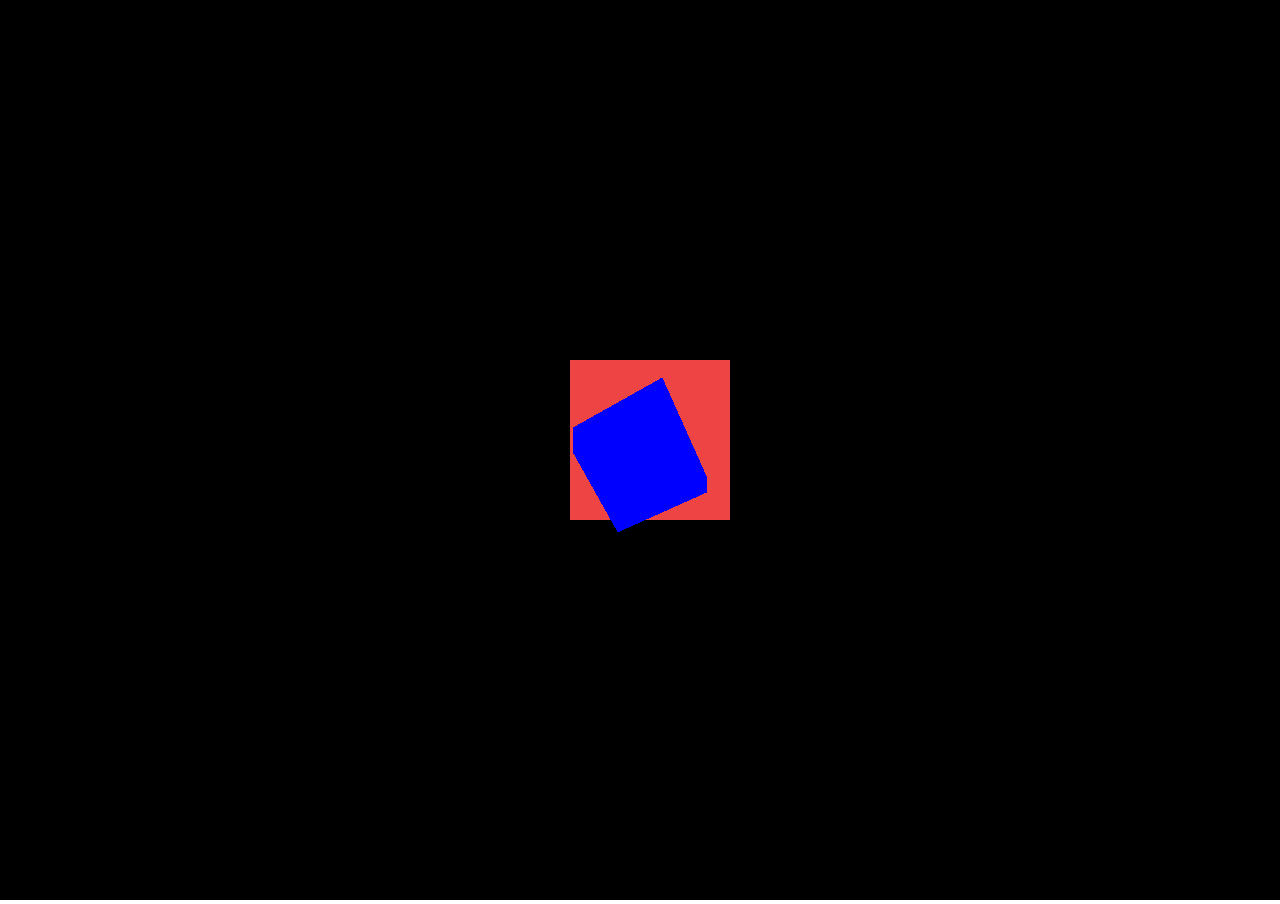
==== index.html @ 886a1a65 "correction des conflits" ====
<!DOCTYPE html>
<html>
	<head>
		<title>Senord</title>
		<link rel="stylesheet" type="text/css" href="css/style.css">
	</head>
	<body>
		
		<script src="assets/three.min.js"></script>
		<script src="js/Enemy.js"></script>
		<script src="js/main.js"></script>
		<script src="js/Player.js"></script>
		<script src="js/Turret.js"></script>
	</body>
</html>
---- css/style.css ----
body{
	padding: 0;
	margin:0;
	overflow: hidden;
}
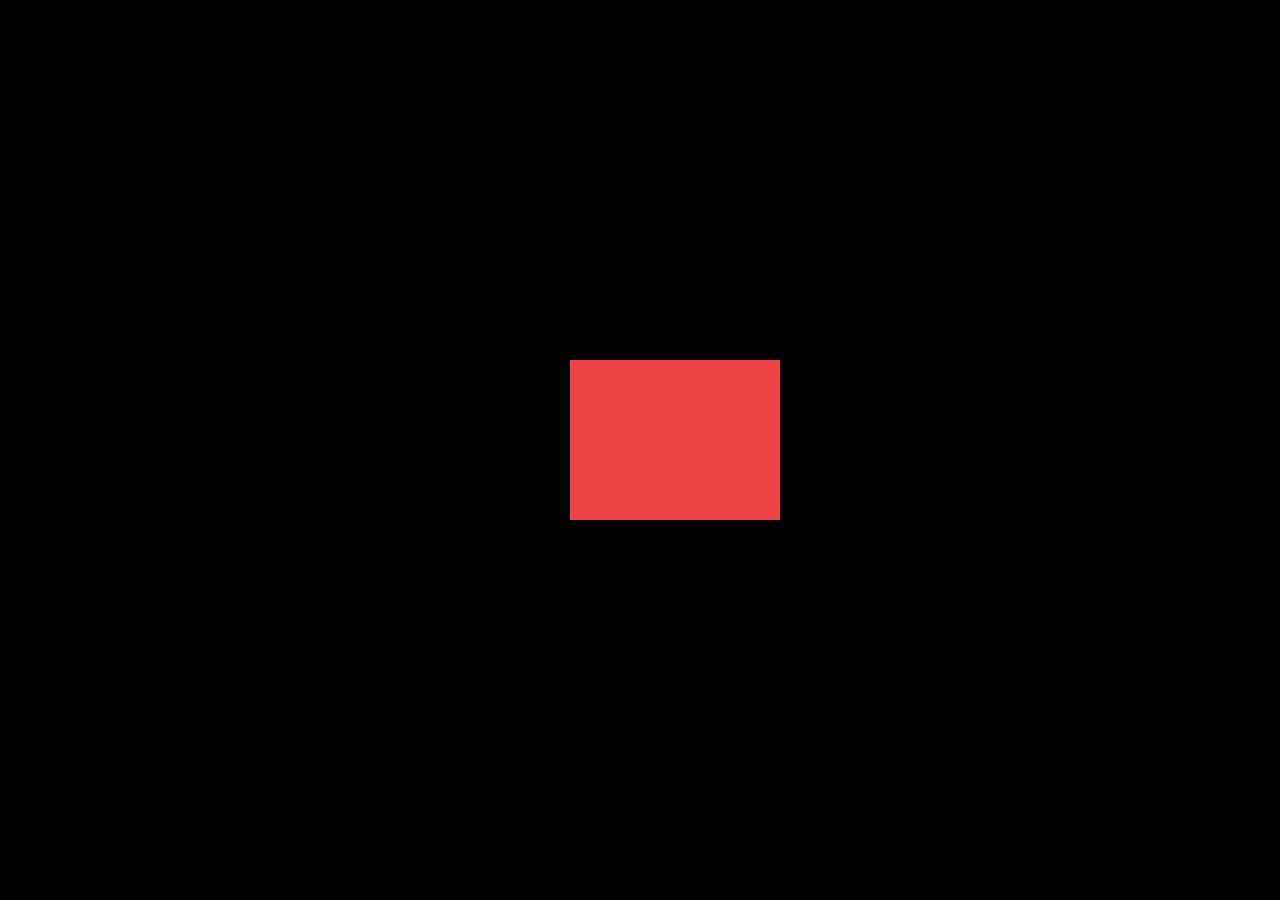
==== commit 877eb708: "Lien entre Update et Render sur Enemy et game" ====
--- a/index.html
+++ b/index.html
@@ -8,8 +8,9 @@
 		
 		<script src="assets/three.min.js"></script>
 		<script src="js/Enemy.js"></script>
+		<script src="js/Player.js"></script>
+		<script src="js/game.js"></script>
 		<script src="js/main.js"></script>
-		<script src="js/Player.js"></script>
 		<script src="js/Turret.js"></script>
 	</body>
 </html>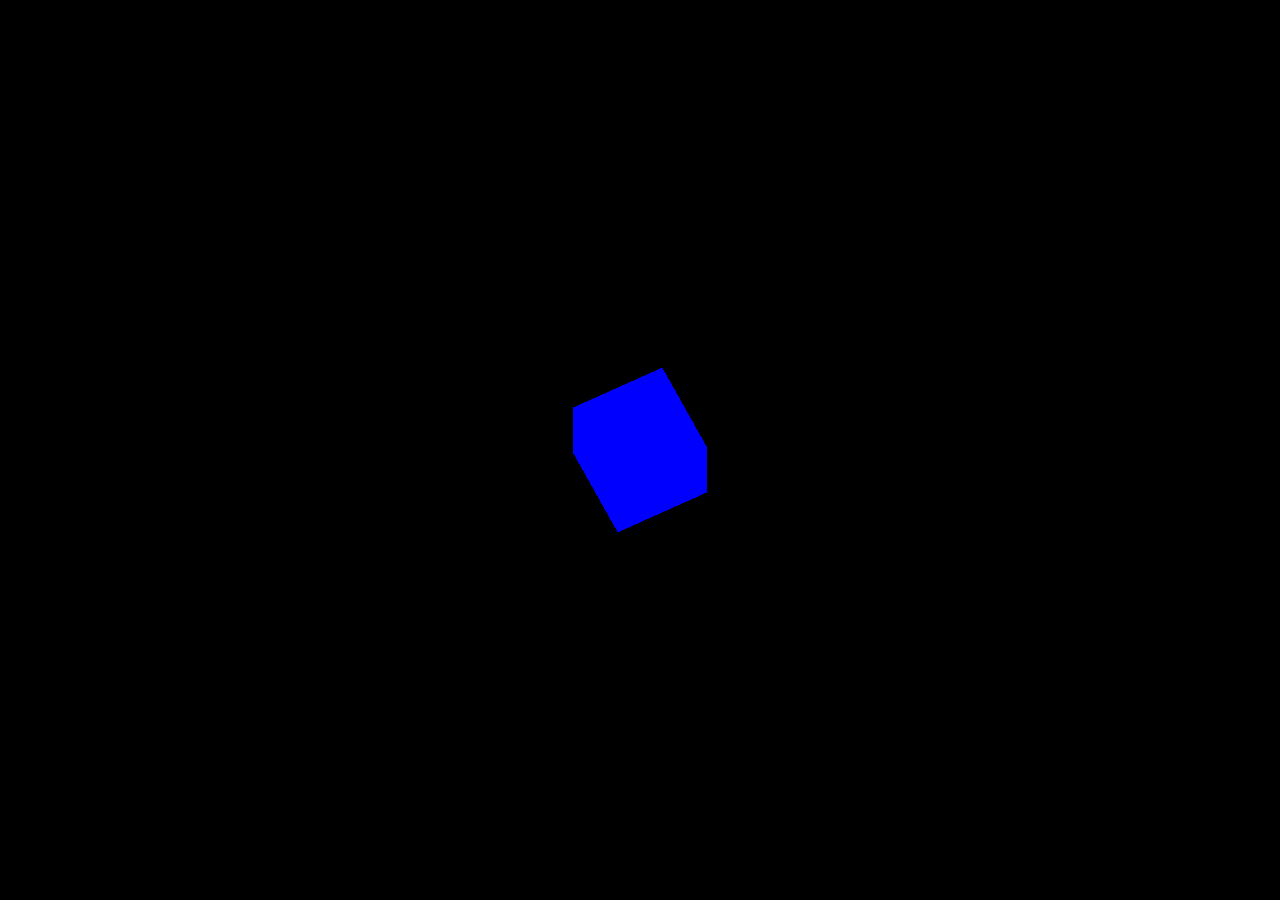
==== commit e542bcb3: "gestion des inputs" ====
--- a/index.html
+++ b/index.html
@@ -9,8 +9,10 @@
 		<script src="assets/three.min.js"></script>
 		<script src="js/Enemy.js"></script>
 		<script src="js/Player.js"></script>
+		<script src="js/Turret.js"></script>
+		<script src="js/inputs.js"></script>
 		<script src="js/game.js"></script>
 		<script src="js/main.js"></script>
-		<script src="js/Turret.js"></script>
+
 	</body>
 </html>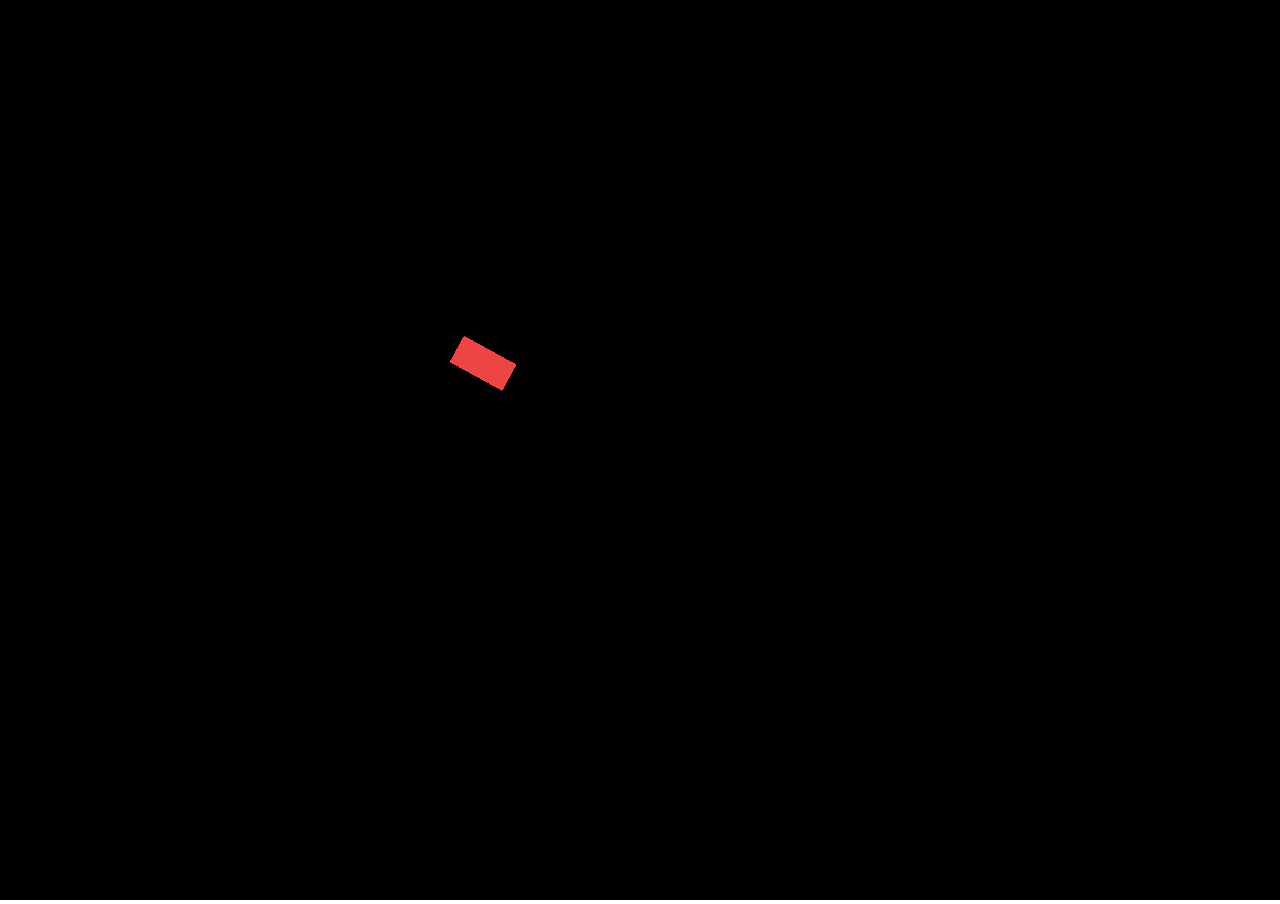
==== commit cde2c8f7: "Direction des vaisseaux + base classe Bullet" ====
--- a/index.html
+++ b/index.html
@@ -7,6 +7,8 @@
 	<body>
 		
 		<script src="assets/three.min.js"></script>
+		<script src="js/utils.js"></script>
+		<script src="js/Bullet.js"></script>
 		<script src="js/Enemy.js"></script>
 		<script src="js/Player.js"></script>
 		<script src="js/Turret.js"></script>
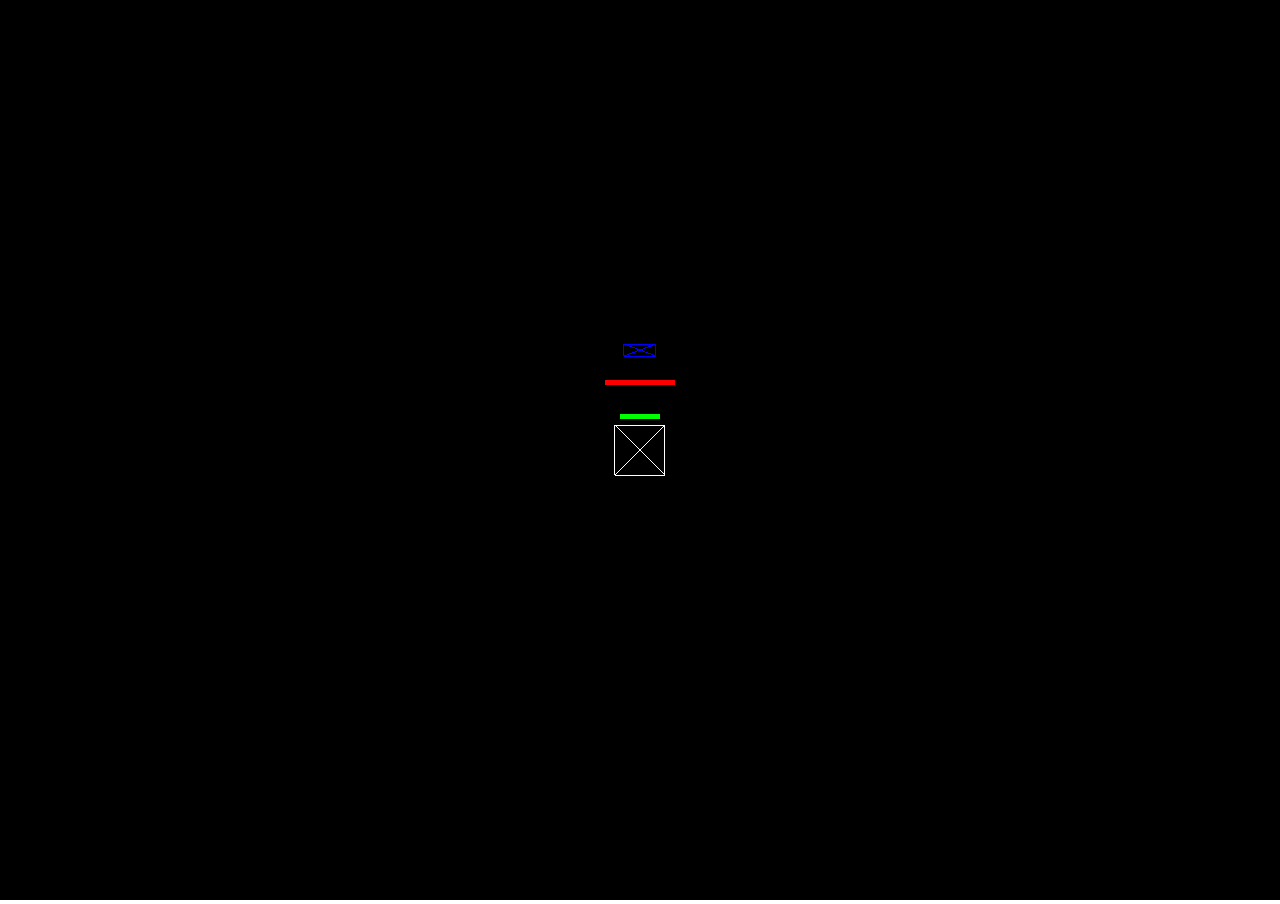
==== commit 647913d4: "création de la Factory qui génére les tourelles" ====
--- a/index.html
+++ b/index.html
@@ -12,6 +12,7 @@
 		<script src="js/Enemy.js"></script>
 		<script src="js/Player.js"></script>
 		<script src="js/Turret.js"></script>
+		<script src="js/Factory.js"></script>
 		<script src="js/inputs.js"></script>
 		<script src="js/game.js"></script>
 		<script src="js/main.js"></script>
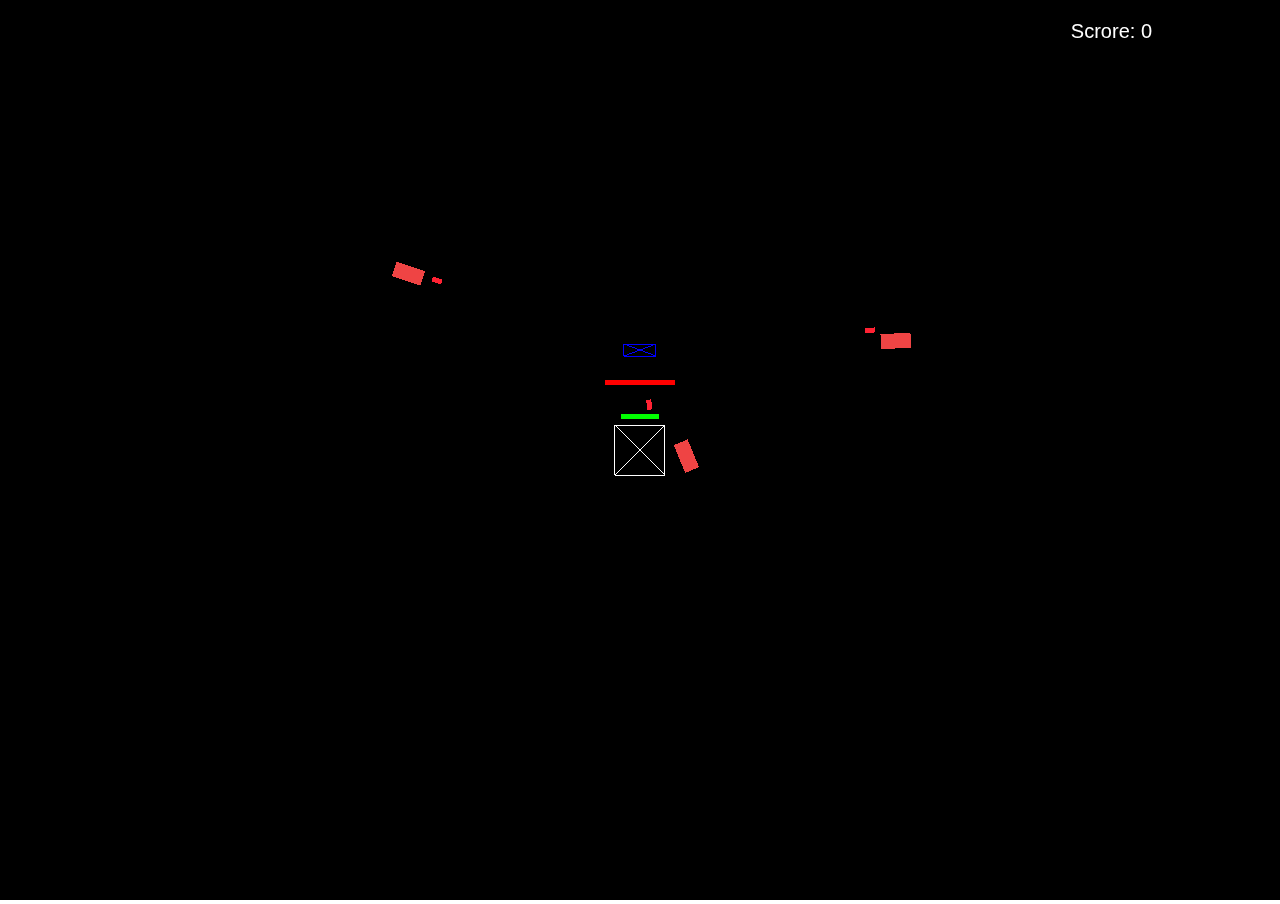
==== commit f460d1e7: "ajout du score et réglage de bugs" ====
--- a/index.html
+++ b/index.html
@@ -7,6 +7,7 @@
 	<body>
 		
 		<script src="assets/three.min.js"></script>
+		<script src="js/jquery.min.js"></script>
 		<script src="js/utils.js"></script>
 		<script src="js/Bullet.js"></script>
 		<script src="js/Enemy.js"></script>
@@ -16,6 +17,6 @@
 		<script src="js/inputs.js"></script>
 		<script src="js/game.js"></script>
 		<script src="js/main.js"></script>
-
+		<p class="score">Scrore: <span>0</span></p>
 	</body>
 </html>--- a/css/style.css
+++ b/css/style.css
@@ -2,4 +2,15 @@
 	padding: 0;
 	margin:0;
 	overflow: hidden;
+	position: absolute;
+}
+
+.score{
+	font-family: sans-serif;
+	position: absolute;
+	top: 0;
+	right: 10vw;
+	z-index: 2;
+	color: white;
+	font-size: 20px;
 }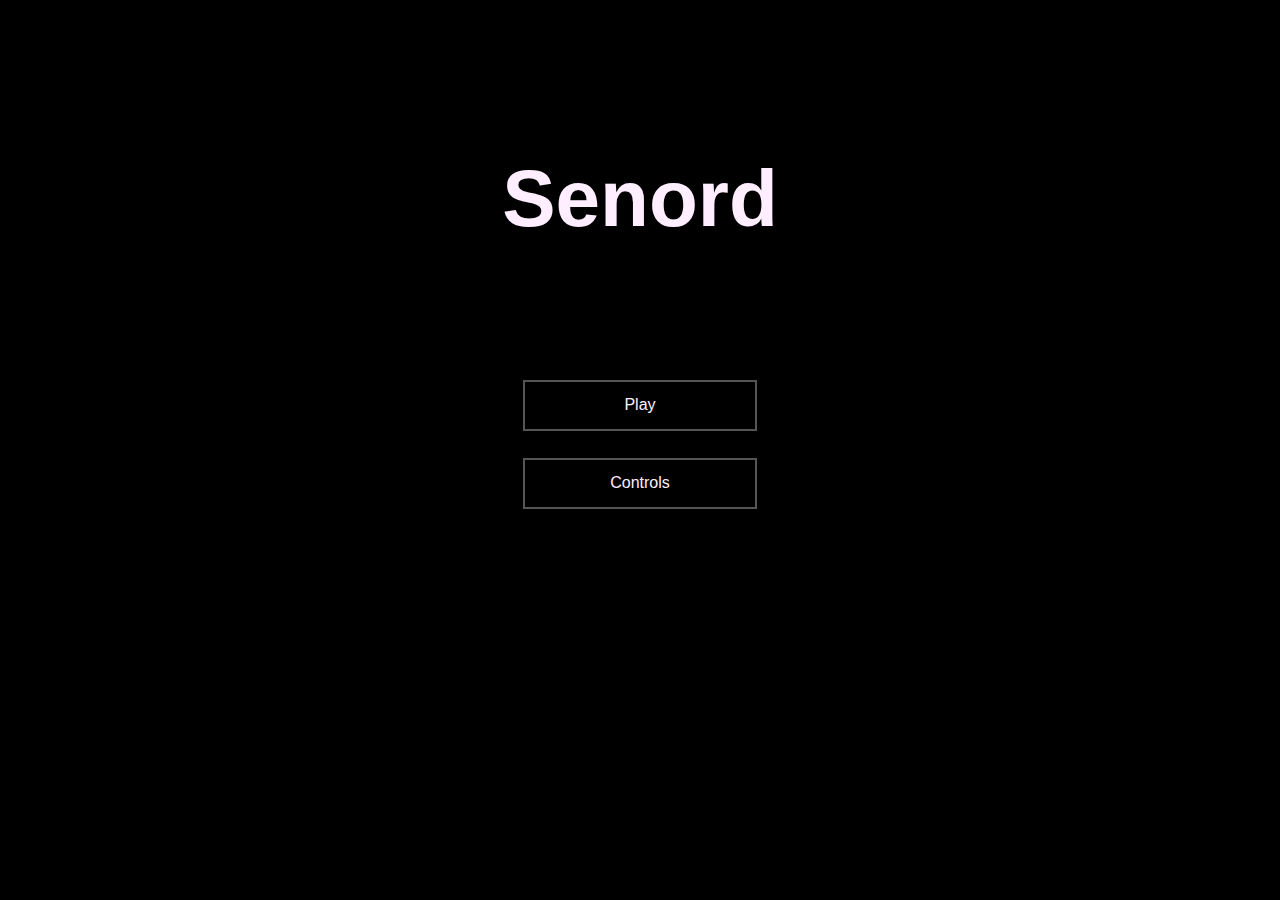
==== commit d777609d: "change button text" ====
--- a/index.html
+++ b/index.html
@@ -5,18 +5,12 @@
 		<link rel="stylesheet" type="text/css" href="css/style.css">
 	</head>
 	<body>
+		<h1>Senord</h1>
+
+		<a href="game.html">Play</a>
+		<a href="controles.html">Controls</a>
 		
 		<script src="assets/three.min.js"></script>
 		<script src="js/jquery.min.js"></script>
-		<script src="js/utils.js"></script>
-		<script src="js/Bullet.js"></script>
-		<script src="js/Enemy.js"></script>
-		<script src="js/Player.js"></script>
-		<script src="js/Turret.js"></script>
-		<script src="js/Factory.js"></script>
-		<script src="js/inputs.js"></script>
-		<script src="js/game.js"></script>
-		<script src="js/main.js"></script>
-		<p class="score">Scrore: <span>0</span></p>
 	</body>
 </html>--- a/css/style.css
+++ b/css/style.css
@@ -2,15 +2,48 @@
 	padding: 0;
 	margin:0;
 	overflow: hidden;
-	position: absolute;
+	font-family: sans-serif;
+	background-color: #000;
 }
 
 .score{
-	font-family: sans-serif;
 	position: absolute;
 	top: 0;
 	right: 10vw;
 	z-index: 2;
 	color: white;
 	font-size: 20px;
+}
+
+h1, h2 {
+	color: #FFEEFF;
+	text-align: center;
+}
+h1{
+	margin-bottom: 15vh;
+	font-size: 5em;
+	margin-top: 17vh;
+}
+h2{
+	margin-bottom: 9vh;
+}
+
+a{
+	display: block;
+	text-align: center;
+	border: 2px solid #555555;
+	color: #FFEEFF;
+	padding: 1.6vh 0;
+	width: 18vw;
+	margin: 0 auto;
+	text-decoration: none;
+	margin-bottom: 3vh;
+}
+a:hover{
+	border: 2px solid #AAA;
+}
+
+.buttonMenu{
+	margin-top: 2.5%;
+	font-size: 2em;
 }